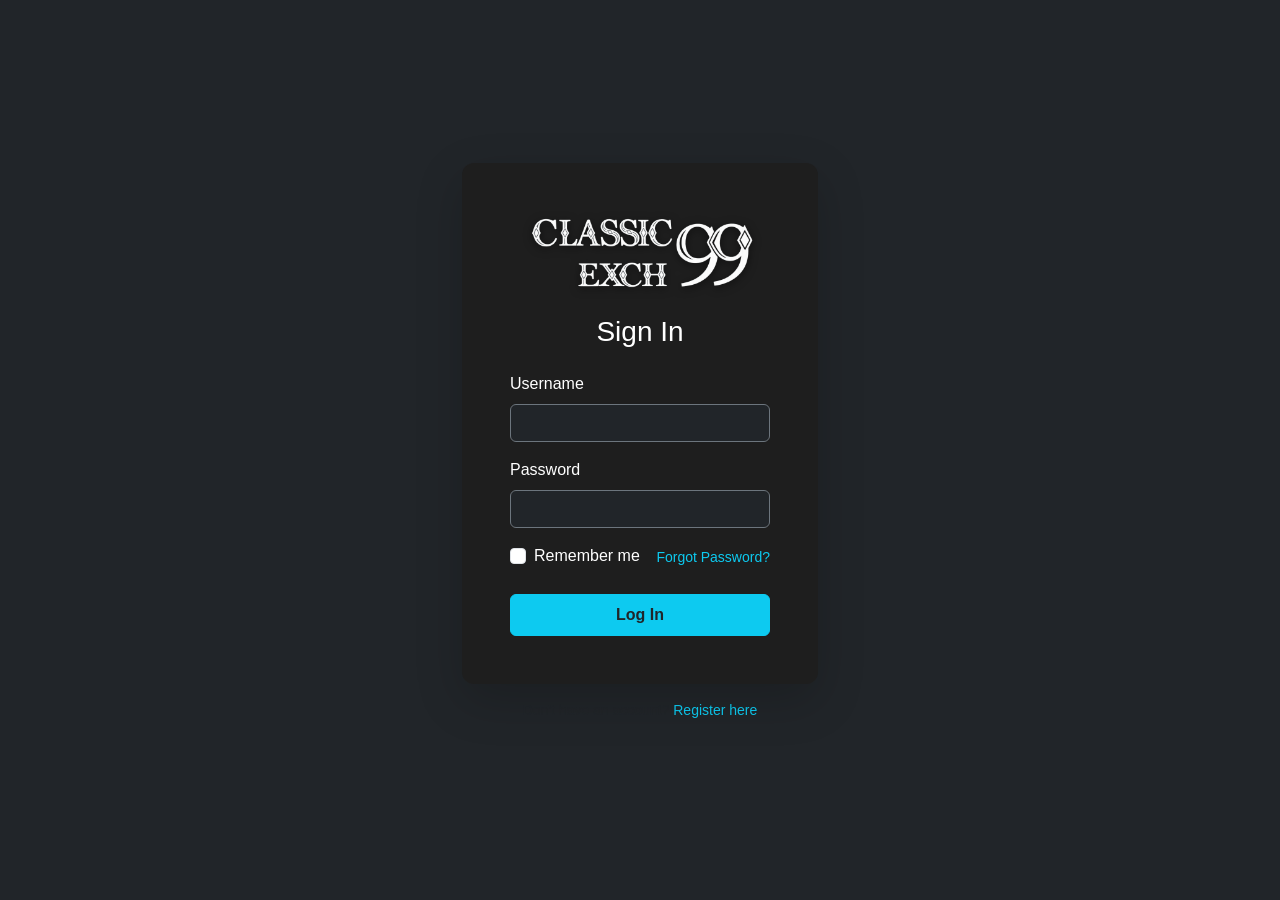
==== index.html @ cd99d048 "Add files via upload" ====
<!DOCTYPE html>
<html lang="en">
<head>
    <meta charset="UTF-8">
    <meta name="viewport" content="width=device-width, initial-scale=1.0">
    <title>Login - Classic Exch 99</title>
    <!-- Bootstrap 5 CSS -->
    <link href="https://cdn.jsdelivr.net/npm/bootstrap@5.3.0/dist/css/bootstrap.min.css" rel="stylesheet">
    <!-- Custom CSS -->
    <link rel="stylesheet" href="style.css">
</head>
<body class="bg-dark text-light d-flex align-items-center min-vh-100">

    <div class="container">
        <div class="row justify-content-center">
            <div class="col-12 col-md-6 col-lg-4">
                <div class="card bg-secondary text-white border-0 shadow-lg">
                    <div class="card-body p-5">
                        
                        <!-- Logo -->
                        <div class="text-center mb-4">
                            <img src="logo.png" alt="Classic Exch 99 Logo" class="img-fluid logo-img" style="max-height: 80px;">
                        </div>

                        <h3 class="text-center mb-4">Sign In</h3>

                        <!-- Login Form -->
                        <form action="/login-endpoint" method="POST">
                            <!-- Username Field -->
                            <div class="mb-3">
                                <label for="username" class="form-label">Username</label>
                                <input type="text" class="form-control bg-dark text-white border-secondary" id="username" name="username" required autocomplete="username">
                            </div>

                            <!-- Password Field -->
                            <div class="mb-3">
                                <label for="password" class="form-label">Password</label>
                                <input type="password" class="form-control bg-dark text-white border-secondary" id="password" name="password" required autocomplete="current-password">
                            </div>

                            <!-- Remember Me & Forgot Password -->
                            <div class="d-flex justify-content-between align-items-center mb-4">
                                <div class="form-check">
                                    <input type="checkbox" class="form-check-input" id="rememberMe">
                                    <label class="form-check-label" for="rememberMe">Remember me</label>
                                </div>
                                <a href="#" class="text-info text-decoration-none small">Forgot Password?</a>
                            </div>

                            <!-- Submit Button -->
                            <button type="submit" class="btn btn-info w-100 py-2 fw-bold text-dark">Log In</button>
                        </form>

                    </div>
                </div>
                
                <!-- Extra Links -->
                <div class="text-center mt-3">
                    <p class="text-muted small">Don't have an account? <a href="#" class="text-info text-decoration-none">Register here</a></p>
                </div>

            </div>
        </div>
    </div>

    <!-- Bootstrap Bundle with Popper -->
    <script src="https://cdn.jsdelivr.net/npm/bootstrap@5.3.0/dist/js/bootstrap.bundle.min.js"></script>
</body>
</html>
---- style.css ----
/* Custom styling to complement Bootstrap classes */

body {
    background-color: #121212 !important; /* Dark background */
    font-family: 'Segoe UI', Tahoma, Geneva, Verdana, sans-serif;
}

.card {
    background-color: #1e1e1e !important; /* Dark card background */
    border-radius: 12px;
}

.form-control:focus {
    background-color: #1a1a1a;
    color: #fff;
    border-color: #0dcaf0; /* Cyan border on focus */
    box-shadow: 0 0 0 0.25rem rgba(13, 202, 240, 0.25);
}

.logo-img {
    filter: drop-shadow(0px 2px 4px rgba(0, 0, 0, 0.5));
}
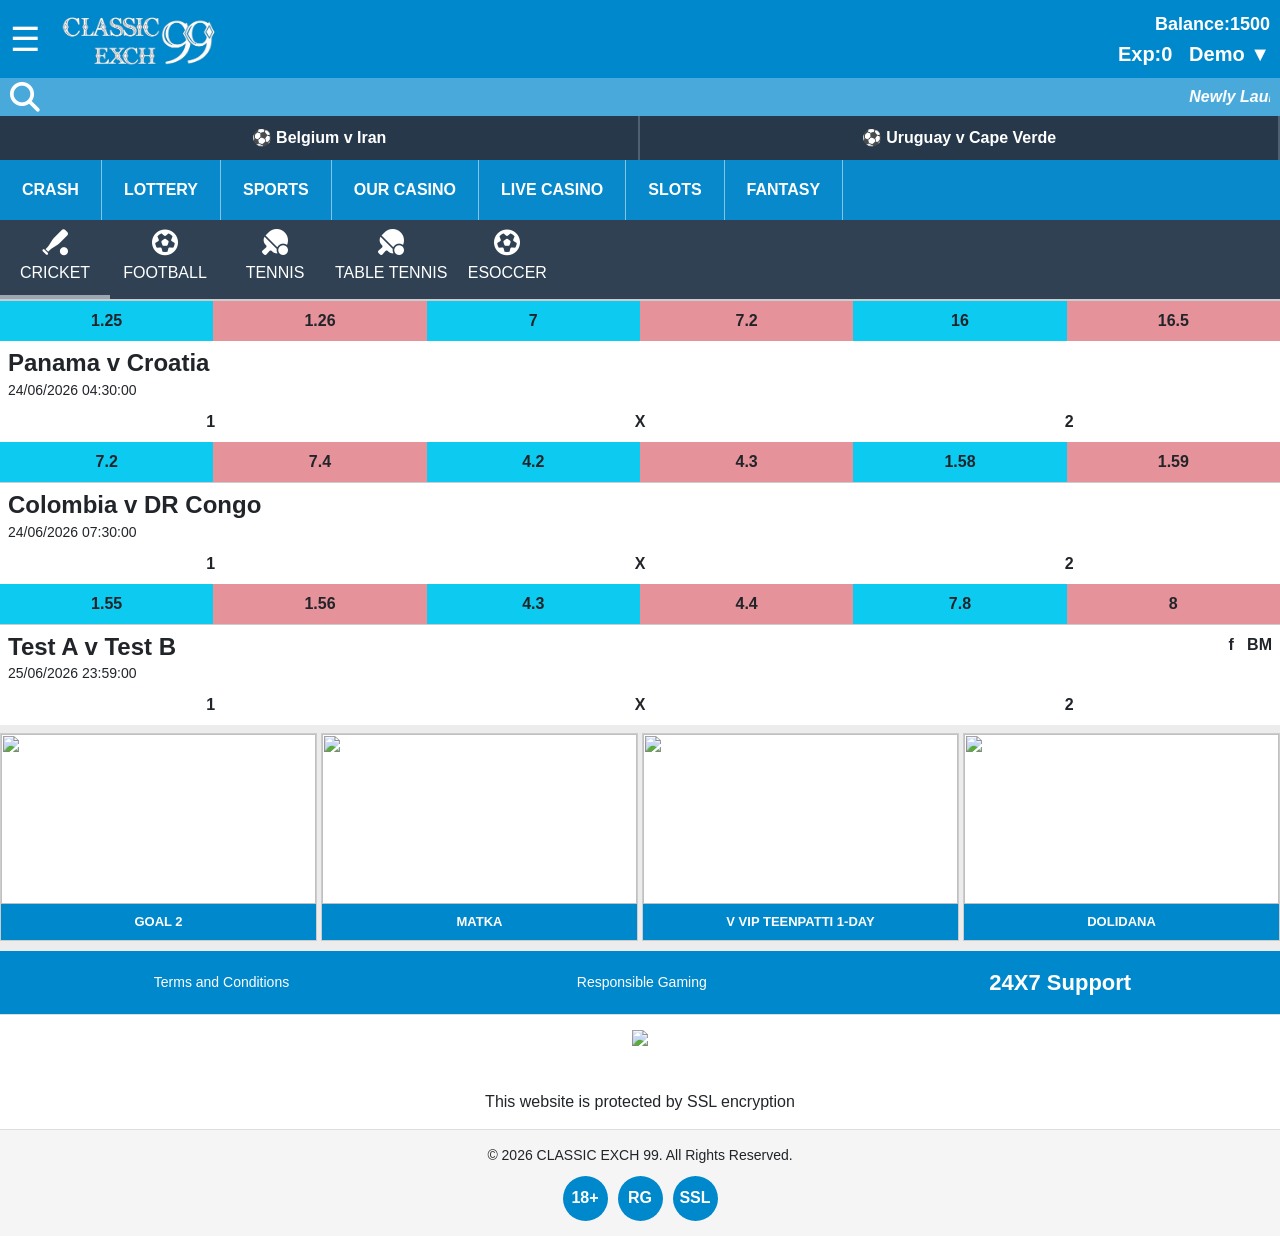
==== commit 79252dde: "Update index.html" ====
--- a/index.html
+++ b/index.html
@@ -1,69 +1,708 @@
 <!DOCTYPE html>
 <html lang="en">
 <head>
-    <meta charset="UTF-8">
-    <meta name="viewport" content="width=device-width, initial-scale=1.0">
-    <title>Login - Classic Exch 99</title>
-    <!-- Bootstrap 5 CSS -->
-    <link href="https://cdn.jsdelivr.net/npm/bootstrap@5.3.0/dist/css/bootstrap.min.css" rel="stylesheet">
-    <!-- Custom CSS -->
-    <link rel="stylesheet" href="style.css">
+<meta charset="UTF-8">
+<meta name="viewport" content="width=device-width, initial-scale=1.0">
+
+<title>CLASSIC EXCH 99</title>
+
+<link href="https://cdn.jsdelivr.net/npm/bootstrap@5.3.3/dist/css/bootstrap.min.css" rel="stylesheet">
+<link href="https://cdnjs.cloudflare.com/ajax/libs/font-awesome/6.5.2/css/all.min.css" rel="stylesheet">
+
+<style>
+
+*{
+    margin:0;
+    padding:0;
+    box-sizing:border-box;
+}
+
+body{
+    background:#ececec;
+    font-family:Arial,sans-serif;
+    overflow-x:hidden;
+}
+
+/* HEADER */
+
+.top-header{
+    background:#0088cc;
+    height:78px;
+    display:flex;
+    align-items:center;
+    justify-content:space-between;
+    padding:0 10px;
+}
+
+.left-header{
+    display:flex;
+    align-items:center;
+}
+
+.menu-btn{
+    background:none;
+    border:none;
+    color:#fff;
+    font-size:34px;
+    margin-right:15px;
+    cursor:pointer;
+}
+
+.site-logo{
+    height:55px;
+}
+
+.right-header{
+    color:#fff;
+    text-align:right;
+    font-weight:bold;
+    line-height:30px;
+}
+
+.balance{
+    font-size:18px;
+}
+
+.demo{
+    font-size:20px;
+}
+
+/* SIDEBAR */
+
+.sidebar{
+    position:fixed;
+    left:-360px;
+    top:0;
+    width:360px;
+    height:100%;
+    background:#d7d7d7;
+    z-index:99999;
+    overflow-y:auto;
+    transition:.3s;
+}
+
+.sidebar.active{
+    left:0;
+}
+
+.close-sidebar{
+    text-align:right;
+    padding:15px;
+    font-size:25px;
+    cursor:pointer;
+}
+
+.search-box{
+    padding:10px;
+}
+
+.search-box input{
+    width:100%;
+    height:45px;
+    border:none;
+    padding-left:10px;
+    font-size:18px;
+}
+
+.side-heading{
+    background:#0789cc;
+    color:#fff;
+    padding:10px;
+    font-size:18px;
+    font-weight:bold;
+}
+
+.side-item{
+    padding:10px 15px;
+    border-bottom:1px solid #c3c3c3;
+    background:#d7d7d7;
+    font-size:16px;
+}
+
+/* MARQUEE */
+
+.marquee-bar{
+    background:#49a9da;
+    color:#fff;
+    height:38px;
+    display:flex;
+    align-items:center;
+    padding:0 10px;
+    font-style:italic;
+    font-weight:bold;
+}
+
+.search-icon{
+    font-size:30px;
+    margin-right:10px;
+}
+
+/* MATCH SLIDER */
+
+.match-slider{
+    display:flex;
+    overflow:auto;
+    background:#26384a;
+}
+
+.match-box{
+    min-width:50%;
+    color:#fff;
+    text-align:center;
+    padding:10px;
+    border-right:2px solid #4f6072;
+    font-weight:bold;
+}
+
+/* TOP MENU */
+
+.top-menu{
+    display:flex;
+    overflow:auto;
+    background:#0789cc;
+}
+
+.top-menu div{
+    color:#fff;
+    padding:18px 22px;
+    white-space:nowrap;
+    border-right:1px solid rgba(255,255,255,.5);
+    font-weight:bold;
+}
+
+/* SPORTS MENU */
+
+.sports-menu{
+    display:flex;
+    overflow:auto;
+    background:#2f4153;
+}
+
+.sport{
+    min-width:110px;
+    color:#fff;
+    text-align:center;
+    padding:10px 5px;
+}
+
+.sport i{
+    font-size:26px;
+    display:block;
+    margin-bottom:5px;
+}
+
+.active-sport{
+    border-bottom:4px solid #9ea7b1;
+}
+
+</style>
 </head>
-<body class="bg-dark text-light d-flex align-items-center min-vh-100">
-
-    <div class="container">
-        <div class="row justify-content-center">
-            <div class="col-12 col-md-6 col-lg-4">
-                <div class="card bg-secondary text-white border-0 shadow-lg">
-                    <div class="card-body p-5">
-                        
-                        <!-- Logo -->
-                        <div class="text-center mb-4">
-                            <img src="logo.png" alt="Classic Exch 99 Logo" class="img-fluid logo-img" style="max-height: 80px;">
-                        </div>
-
-                        <h3 class="text-center mb-4">Sign In</h3>
-
-                        <!-- Login Form -->
-                        <form action="/login-endpoint" method="POST">
-                            <!-- Username Field -->
-                            <div class="mb-3">
-                                <label for="username" class="form-label">Username</label>
-                                <input type="text" class="form-control bg-dark text-white border-secondary" id="username" name="username" required autocomplete="username">
-                            </div>
-
-                            <!-- Password Field -->
-                            <div class="mb-3">
-                                <label for="password" class="form-label">Password</label>
-                                <input type="password" class="form-control bg-dark text-white border-secondary" id="password" name="password" required autocomplete="current-password">
-                            </div>
-
-                            <!-- Remember Me & Forgot Password -->
-                            <div class="d-flex justify-content-between align-items-center mb-4">
-                                <div class="form-check">
-                                    <input type="checkbox" class="form-check-input" id="rememberMe">
-                                    <label class="form-check-label" for="rememberMe">Remember me</label>
-                                </div>
-                                <a href="#" class="text-info text-decoration-none small">Forgot Password?</a>
-                            </div>
-
-                            <!-- Submit Button -->
-                            <button type="submit" class="btn btn-info w-100 py-2 fw-bold text-dark">Log In</button>
-                        </form>
-
-                    </div>
+
+<body>
+
+<!-- SIDEBAR -->
+
+<div class="sidebar" id="sidebar">
+
+    <div class="close-sidebar" onclick="closeMenu()">
+        ✖
+    </div>
+
+    <div class="search-box">
+        <input type="text" placeholder="Search here">
+    </div>
+
+    <div class="side-heading">
+        Racing Sports
+    </div>
+
+    <div class="side-item">Horse Racing</div>
+    <div class="side-item">Greyhound Racing</div>
+
+    <div class="side-heading">
+        Others
+    </div>
+
+    <div class="side-item">Our Casino</div>
+    <div class="side-item">Our VIP Casino</div>
+    <div class="side-item">Our Premium Casino</div>
+    <div class="side-item">Our Virtual</div>
+    <div class="side-item">Live Casino</div>
+    <div class="side-item">Slot Game</div>
+    <div class="side-item">Fantasy Game</div>
+
+    <div class="side-heading">
+        All Sports
+    </div>
+
+    <div class="side-item">Politics</div>
+    <div class="side-item">Cricket</div>
+    <div class="side-item">Football</div>
+    <div class="side-item">Tennis</div>
+    <div class="side-item">Badminton</div>
+    <div class="side-item">Esoccer</div>
+
+</div>
+
+<!-- HEADER -->
+
+<div class="top-header">
+
+    <div class="left-header">
+
+        <button class="menu-btn" onclick="openMenu()">
+            ☰
+        </button>
+
+        <img src="logo.png" class="site-logo">
+
+    </div>
+
+    <div class="right-header">
+        <div class="balance">Balance:1500</div>
+        <div class="demo">Exp:0 &nbsp; Demo ▼</div>
+    </div>
+
+</div>
+
+<!-- MARQUEE -->
+
+<div class="marquee-bar">
+
+    <i class="fas fa-search search-icon"></i>
+
+    <marquee>
+        Newly Launched Matka Market In Our Exchange
+    </marquee>
+
+</div>
+
+<!-- MATCH SLIDER -->
+
+<div class="match-slider">
+
+    <div class="match-box">
+        ⚽ Belgium v Iran
+    </div>
+
+    <div class="match-box">
+        ⚽ Uruguay v Cape Verde
+    </div>
+
+</div>
+
+<!-- TOP MENU -->
+
+<div class="top-menu">
+
+    <div>CRASH</div>
+    <div>LOTTERY</div>
+    <div>SPORTS</div>
+    <div>OUR CASINO</div>
+    <div>LIVE CASINO</div>
+    <div>SLOTS</div>
+    <div>FANTASY</div>
+
+</div>
+
+<!-- SPORTS MENU -->
+
+<div class="sports-menu">
+
+    <div class="sport active-sport">
+        <i class="fas fa-baseball-bat-ball"></i>
+        CRICKET
+    </div>
+
+    <div class="sport">
+        <i class="fas fa-futbol"></i>
+        FOOTBALL
+    </div>
+
+    <div class="sport">
+        <i class="fas fa-table-tennis-paddle-ball"></i>
+        TENNIS
+    </div>
+
+    <div class="sport">
+        <i class="fas fa-table-tennis-paddle-ball"></i>
+        TABLE TENNIS
+    </div>
+
+    <div class="sport">
+        <i class="fas fa-futbol"></i>
+        ESOCCER
+    </div>
+
+</div>
+<!-- MARKET SECTION -->
+
+<div class="container-fluid p-0">
+
+    <!-- MATCH 1 -->
+
+    <div style="background:#f2f2f2;border-top:2px solid #ccc;">
+
+        <div class="row g-0 text-center fw-bold">
+
+            <div class="col-2 bg-info p-2">1.25</div>
+            <div class="col-2 bg-danger bg-opacity-50 p-2">1.26</div>
+
+            <div class="col-2 bg-info p-2">7</div>
+            <div class="col-2 bg-danger bg-opacity-50 p-2">7.2</div>
+
+            <div class="col-2 bg-info p-2">16</div>
+            <div class="col-2 bg-danger bg-opacity-50 p-2">16.5</div>
+
+        </div>
+
+        <div class="p-2 bg-white">
+
+            <h4 class="mb-0 fw-bold">
+                Panama v Croatia
+            </h4>
+
+            <small>
+                24/06/2026 04:30:00
+            </small>
+
+            <div class="row text-center mt-2 fw-bold">
+
+                <div class="col-4">1</div>
+                <div class="col-4">X</div>
+                <div class="col-4">2</div>
+
+            </div>
+
+        </div>
+
+        <div class="row g-0 text-center fw-bold">
+
+            <div class="col-2 bg-info p-2">7.2</div>
+            <div class="col-2 bg-danger bg-opacity-50 p-2">7.4</div>
+
+            <div class="col-2 bg-info p-2">4.2</div>
+            <div class="col-2 bg-danger bg-opacity-50 p-2">4.3</div>
+
+            <div class="col-2 bg-info p-2">1.58</div>
+            <div class="col-2 bg-danger bg-opacity-50 p-2">1.59</div>
+
+        </div>
+
+    </div>
+
+    <!-- MATCH 2 -->
+
+    <div style="background:#f2f2f2;border-top:1px solid #ccc;">
+
+        <div class="p-2 bg-white">
+
+            <h4 class="mb-0 fw-bold">
+                Colombia v DR Congo
+            </h4>
+
+            <small>
+                24/06/2026 07:30:00
+            </small>
+
+            <div class="row text-center mt-2 fw-bold">
+
+                <div class="col-4">1</div>
+                <div class="col-4">X</div>
+                <div class="col-4">2</div>
+
+            </div>
+
+        </div>
+
+        <div class="row g-0 text-center fw-bold">
+
+            <div class="col-2 bg-info p-2">1.55</div>
+            <div class="col-2 bg-danger bg-opacity-50 p-2">1.56</div>
+
+            <div class="col-2 bg-info p-2">4.3</div>
+            <div class="col-2 bg-danger bg-opacity-50 p-2">4.4</div>
+
+            <div class="col-2 bg-info p-2">7.8</div>
+            <div class="col-2 bg-danger bg-opacity-50 p-2">8</div>
+
+        </div>
+
+    </div>
+
+    <!-- MATCH 3 -->
+
+    <div style="background:#fff;border-top:1px solid #ccc;">
+
+        <div class="p-2">
+
+            <div class="d-flex justify-content-between">
+
+                <div>
+                    <h4 class="mb-0 fw-bold">
+                        Test A v Test B
+                    </h4>
+
+                    <small>
+                        25/06/2026 23:59:00
+                    </small>
                 </div>
-                
-                <!-- Extra Links -->
-                <div class="text-center mt-3">
-                    <p class="text-muted small">Don't have an account? <a href="#" class="text-info text-decoration-none">Register here</a></p>
+
+                <div class="fw-bold">
+                    f &nbsp; BM
                 </div>
 
             </div>
-        </div>
-    </div>
-
-    <!-- Bootstrap Bundle with Popper -->
-    <script src="https://cdn.jsdelivr.net/npm/bootstrap@5.3.0/dist/js/bootstrap.bundle.min.js"></script>
+
+            <div class="row text-center mt-2 fw-bold">
+
+                <div class="col-4">1</div>
+                <div class="col-4">X</div>
+                <div class="col-4">2</div>
+
+            </div>
+
+        </div>
+
+    </div>
+
+</div>
+
+<!-- CASINO CARDS -->
+
+<div class="container-fluid p-0 mt-2">
+
+    <div class="row g-1">
+
+        <div class="col-6 col-md-3">
+            <div class="casino-card">
+                <img src="https://picsum.photos/400/250?random=1" class="w-100">
+                <div class="card-title">GOAL 2</div>
+            </div>
+        </div>
+
+        <div class="col-6 col-md-3">
+            <div class="casino-card">
+                <img src="https://picsum.photos/400/250?random=2" class="w-100">
+                <div class="card-title">MATKA</div>
+            </div>
+        </div>
+
+        <div class="col-6 col-md-3">
+            <div class="casino-card">
+                <img src="https://picsum.photos/400/250?random=3" class="w-100">
+                <div class="card-title">V VIP TEENPATTI 1-DAY</div>
+            </div>
+        </div>
+
+        <div class="col-6 col-md-3">
+            <div class="casino-card">
+                <img src="https://picsum.photos/400/250?random=4" class="w-100">
+                <div class="card-title">DOLIDANA</div>
+            </div>
+        </div>
+
+    </div>
+
+</div>
+
+<style>
+
+.casino-card{
+    background:#fff;
+    border:1px solid #ccc;
+}
+
+.casino-card img{
+    height:170px;
+    object-fit:cover;
+}
+
+.card-title{
+    background:#0088cc;
+    color:#fff;
+    text-align:center;
+    padding:8px;
+    font-weight:bold;
+    font-size:13px;
+}
+
+</style>
+<!-- FOOTER -->
+
+<div class="footer-top">
+
+    <div class="footer-link">
+        Terms and Conditions
+    </div>
+
+    <div class="footer-link">
+        Responsible Gaming
+    </div>
+
+    <div class="footer-support">
+        24X7 Support
+    </div>
+
+</div>
+
+<div class="footer-middle">
+
+    <div class="ssl-box">
+        <img src="https://upload.wikimedia.org/wikipedia/commons/e/e5/Norton_Secured_Seal.svg"
+             height="50">
+
+        <div>
+            This website is protected by SSL encryption
+        </div>
+    </div>
+
+</div>
+
+<div class="footer-bottom">
+
+    <div class="footer-text">
+        © 2026 CLASSIC EXCH 99. All Rights Reserved.
+    </div>
+
+    <div class="footer-icons">
+
+        <div class="age-box">18+</div>
+        <div class="age-box">RG</div>
+        <div class="age-box">SSL</div>
+
+    </div>
+
+</div>
+
+<style>
+
+.footer-top{
+    background:#0088cc;
+    color:#fff;
+    display:flex;
+    justify-content:space-around;
+    align-items:center;
+    padding:15px 10px;
+    margin-top:10px;
+    flex-wrap:wrap;
+}
+
+.footer-link{
+    font-size:14px;
+    margin:5px;
+}
+
+.footer-support{
+    font-size:22px;
+    font-weight:bold;
+}
+
+.footer-middle{
+    background:#fff;
+    text-align:center;
+    padding:15px;
+    border-top:1px solid #ddd;
+}
+
+.ssl-box{
+    display:flex;
+    flex-direction:column;
+    align-items:center;
+    gap:10px;
+}
+
+.footer-bottom{
+    background:#f5f5f5;
+    text-align:center;
+    padding:15px;
+    border-top:1px solid #ddd;
+}
+
+.footer-text{
+    margin-bottom:10px;
+    font-size:14px;
+}
+
+.footer-icons{
+    display:flex;
+    justify-content:center;
+    gap:10px;
+}
+
+.age-box{
+    width:45px;
+    height:45px;
+    border-radius:50%;
+    background:#0088cc;
+    color:#fff;
+    display:flex;
+    align-items:center;
+    justify-content:center;
+    font-weight:bold;
+}
+
+/* MOBILE */
+
+@media(max-width:768px){
+
+    .site-logo{
+        height:40px;
+    }
+
+    .balance{
+        font-size:14px;
+    }
+
+    .demo{
+        font-size:14px;
+    }
+
+    .sidebar{
+        width:300px;
+        left:-300px;
+    }
+
+    .footer-support{
+        width:100%;
+        text-align:center;
+        margin-top:10px;
+    }
+}
+
+</style>
+
+<script>
+
+function openMenu(){
+    document.getElementById('sidebar')
+            .classList.add('active');
+}
+
+function closeMenu(){
+    document.getElementById('sidebar')
+            .classList.remove('active');
+}
+
+/* Sidebar outside click close */
+
+document.addEventListener('click',function(e){
+
+    const sidebar=document.getElementById('sidebar');
+
+    const menuBtn=document.querySelector('.menu-btn');
+
+    if(
+        !sidebar.contains(e.target)
+        &&
+        !menuBtn.contains(e.target)
+    ){
+        sidebar.classList.remove('active');
+    }
+
+});
+
+</script>
+
 </body>
 </html>
